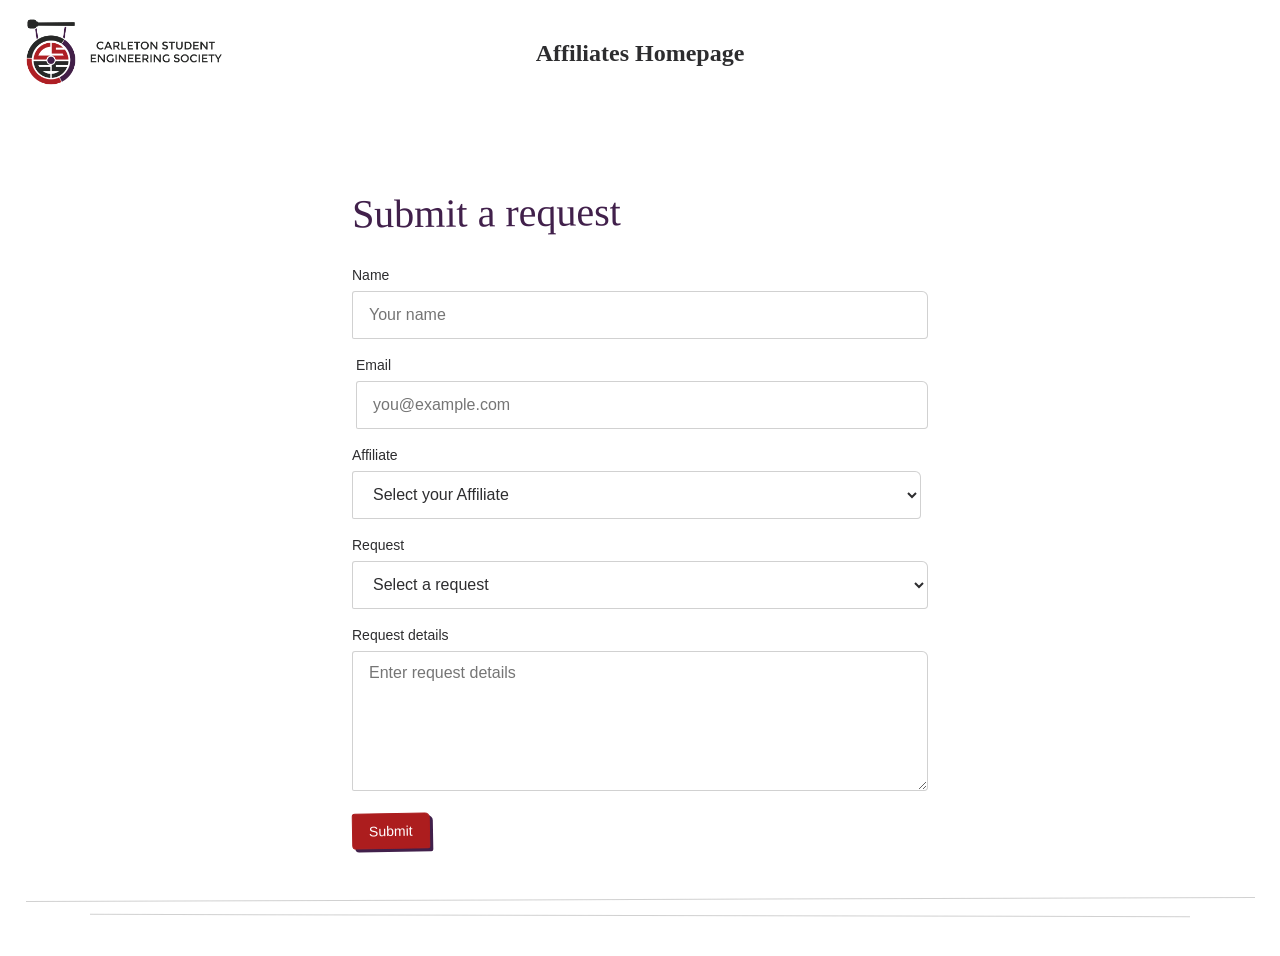
==== index.html @ 76c89505 "Add website files and deployment workflow" ====
<!DOCTYPE html>
<html lang="en">
  <head>
    <meta charset="UTF-8">
    <meta name="viewport" content="width=device-width, initial-scale=1.0">
    <title>Submit a request</title>
    <link rel="stylesheet" href="style.css">
    <script src="index.js" defer></script>
  </head>
  <body>
    <div class="page-shell">
      <header class="site-header">
        <div class="header-logo">
          <img src="CSESFullLogo(1).png" alt="CSES Logo" width="200">
        </div>
        <div class="header-text" id="titlepage-text">
          Affiliates Homepage
        </div>
      </header>

      <main>
        <h1>Submit a request</h1>
        <form id="request-form" class="request-form">
          <div class="field">
            <label for="name">Name</label>
            <input id="name" name="name" type="text" autocomplete="name" placeholder="Your name" required>
          </div>

          <div class="field">
            <label for="email">Email</label>
            <input id="email" name="email" type="email" autocomplete="email" placeholder="you@example.com" required>
          </div>

          <div class="field">
            <label for="affiliate">Affiliate</label>
              <select id="affiliate", name="affiliate" required>
                <option value="" disabled selected>Select your Affiliate</option>
                <option value="CFE">CFE</option>
                <option value="CSCE">CSCE</option>
                <option value="IEEE">IEEE</option>
                <option value="C-Eng Musical">C-Eng Musical</option>
                <option value="CUTE">CUTE</option>
                <option value="Troitsky">Troitsky</option>
                <option value="CPRT">CPRT</option>
                <option value="EWB">EWB</option>
                <option value="OnOrbit">OnOrbit</option>
                <option value="CAIS">CAIS</option>
                <option value="CAAS">CAAS</option>
                <option value="CUBES">CUBES</option>
                <option value="&Design">&Design</option>
                <option value="NSBE">NSBE</option>
                <option value="D-Eng-D">D-Eng-D</option>
                <option value="DESoc">DESoc</option>
                <option value="SREESoc">SREESoc</option>
                <option value="TRONSoc">TRONSoc</option>
                <option value="CSEE">CSEE</option>
                <option value="InSpace">InSpace</option>
                <option value="Eng-Knitters">Eng-Knitters</option>
                <option value="Cybersecurity">Cybersecurity</option>
                <option value="CUE">CUE</option>
                <option value="BITSoc">BITSoc</option>
                <option value="CMAS">CMAS</option>
                <option value="BBUAV">BBUAV</option>
                <option value="SCESoc">SCESoc</option>
                <option value="Racing">Racing</option>
                <option value="ARC">ARC</option>
                <option value="Conc Canoe">Conc Canoe</option>
                <option value="BioCARE">BioCARE</option>
                <option value="CROC">CROC</option>
                <option value="OWWA/WEAO">OWWA/WEAO</option>
                <option value="AIAA">AIAA</option>
                <option value="AASA">AASA</option>
              </select>
          </div>

          <div class="field">
            <label for="request">Request</label>
            <select id="request" name="request" required>
              <option value="" disabled selected>Select a request</option>
              <option value="account">Account help</option>
              <option value="partnership">Partnership</option>
              <option value="content">Content or campaign</option>
              <option value="technical">Technical support</option>
              <option value="other">Something else</option>
            </select>
          </div>

          <div class="field">
            <label for="details">Request details</label>
            <textarea id="details" name="details" placeholder="Enter request details" required></textarea>
          </div>

          <button type="submit">Submit</button>
          <p class="form-status" id="form-status" role="status" aria-live="polite"></p>
        </form>
        <div class="divider" aria-hidden="true"></div>
      </main>
    </div>
  </body>
</html>
---- style.css ----
:root {
  --white: #fff;
  --dark-purple: #41204B;
  --dark-grey: #2D2D2F;
  --red: #AC1D1E;
  --soft-border: rgb(45 45 47 / 22%);
}

* {
  box-sizing: border-box;
}

body {
  min-height: 100vh;
  margin: 0;
  display: flex;
  flex-direction: column;
  background: var(--white);
  color: var(--dark-grey);
  font-family: Arial, sans-serif;
}

.site-header {
  display: grid;
  justify-content: center;
  grid-template-columns: 1fr auto 1fr;
  align-items: center;
  width: 100%;
  padding: 16px 24px;
}

.header-logo {
  grid-column: 1;
  justify-self: start;
}

.header-text {
  grid-column: 2;
  justify-self: center;
  color: var(--dark-grey);
  font-family: Georgia, 'Times New Roman', serif;
  font-size: 24px;
  font-weight: 700;
}

.site-header::after {
  position: absolute;
  right: 2%;
  bottom: 0;
  left: 2%;
  height: 1px;
  background: var(--soft-border);
  content: '';
  transform: rotate(-0.18deg);
}

.titlepage-text {
  position: center;
  width: fit-content;
  color: #2D2D2F;
  font-family: Georgia, 'Times New Roman', Times, serif;
  font-size: 24px;
  font-weight: 700;
}

/*
.logo::after {
  position: absolute;
  right: -4px;
  bottom: -3px;
  left: 0;
  height: 3px;
  background: var(--red);
  content: '';
  transform: rotate(-1deg);
}
*/

main {
  width: 100%;
  flex: 1;
  display: flex;
  flex-direction: column;
  align-items: center;
  padding: 80px 16px 40px;
}

h1 {
  width: min(100%, 576px);
  margin: 0 0 32px;
  color: var(--dark-purple);
  font-family: Georgia, 'Times New Roman', serif;
  font-size: 40px;
  font-weight: 400;
  transform: rotate(-0.5deg);
}

.request-form {
  width: 100%;
  max-width: 576px;
  display: flex;
  flex-direction: column;
  gap: 18px;
}

.field:nth-child(2) {
  margin-left: 4px;
}

.field:nth-child(3) {
  margin-right: 7px;
}

.field label {
  display: block;
  margin-bottom: 8px;
  color: var(--dark-grey);
  font-size: 14px;
  font-weight: 500;
}

input,
select,
textarea {
  width: 100%;
  padding: 12px 16px;
  border: 1px solid var(--soft-border);
  border-radius: 3px 6px 4px 2px;
  background: var(--white);
  color: var(--dark-grey);
  font: inherit;
  box-shadow: none;
}

input,
select {
  min-height: 48px;
}

textarea {
  min-height: 140px;
  resize: vertical;
}

input:focus,
select:focus,
textarea:focus {
  border-color: var(--dark-purple);
  outline: none;
  box-shadow: 0 0 0 2px rgb(65 32 75 / 15%);
}

button {
  align-self: flex-start;
  padding: 9px 16px;
  border: 1px solid var(--red);
  border-radius: 3px 5px 2px 4px;
  background: var(--red);
  color: var(--white);
  font: inherit;
  font-size: 14px;
  font-weight: 500;
  cursor: pointer;
  transition: background-color 150ms ease;
  box-shadow: 3px 3px 0 var(--dark-purple);
  transform: rotate(-1deg);
}

button:hover {
  filter: brightness(0.92);
}

button:focus-visible {
  outline: 2px solid var(--dark-purple);
  outline-offset: 2px;
}

.form-status {
  margin: 0;
  color: var(--dark-grey);
  font-size: 14px;
}

.divider {
  width: min(100%, 1100px);
  height: 1px;
  margin-top: 48px;
  background: var(--soft-border);
  transform: rotate(0.12deg);
}

@media (max-width: 640px) {
  main {
    padding-top: 48px;
  }

  h1 {
    font-size: 36px;
  }

  .field:nth-child(2),
  .field:nth-child(3) {
    margin-inline: 0;
  }

  .site-header {
    padding-inline: 16px;
  }
}
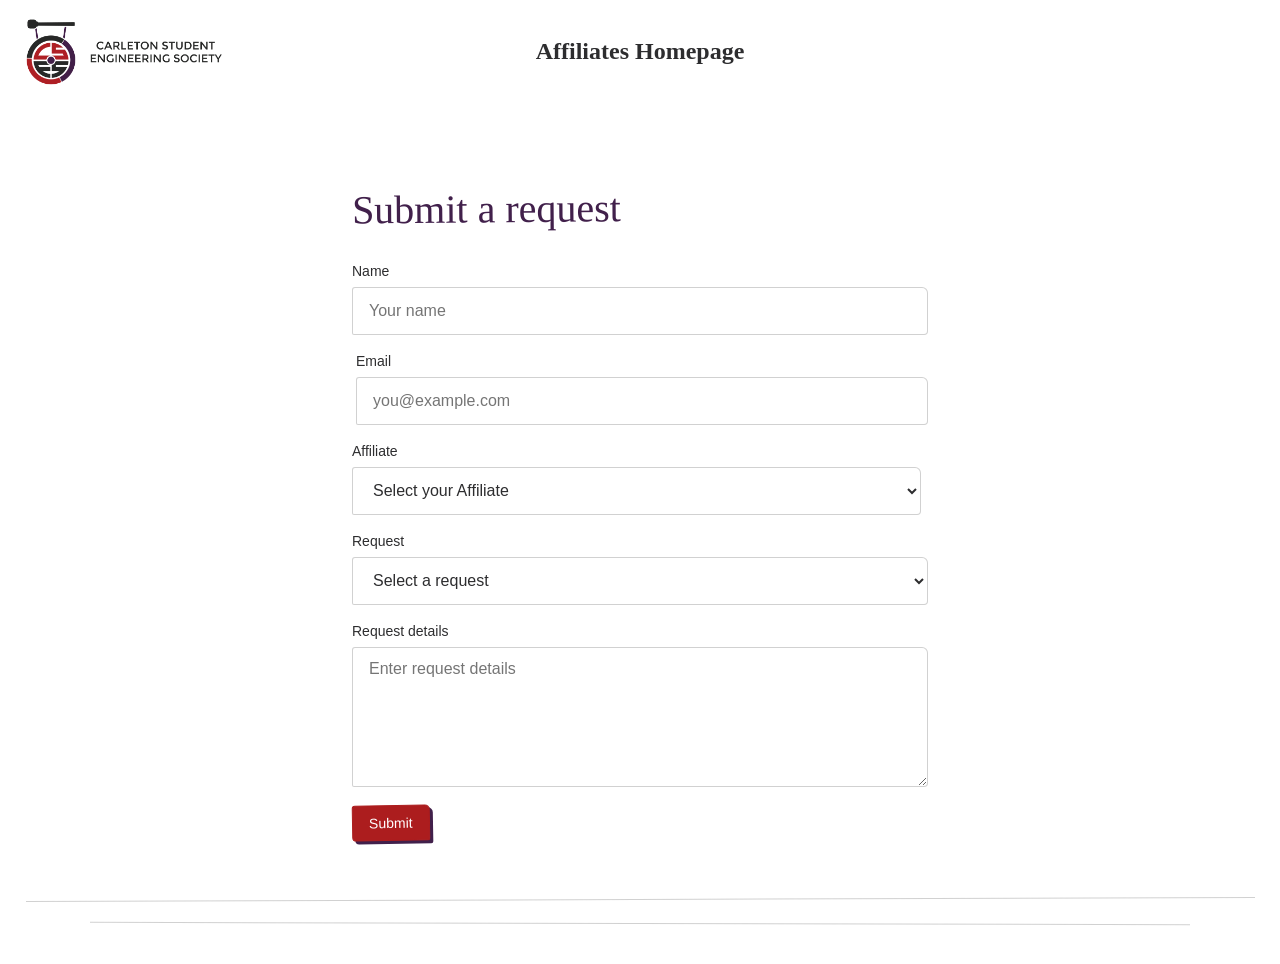
==== commit 4a8a80a2: "test workflow" ====
--- a/index.html
+++ b/index.html
@@ -1,9 +1,9 @@
-<!DOCTYPE html>
+<DOCTYPE html>
 <html lang="en">
   <head>
     <meta charset="UTF-8">
     <meta name="viewport" content="width=device-width, initial-scale=1.0">
-    <title>Submit a request</title>
+    <title>Submit a request to CSES</title>
     <link rel="stylesheet" href="style.css">
     <script src="index.js" defer></script>
   </head>
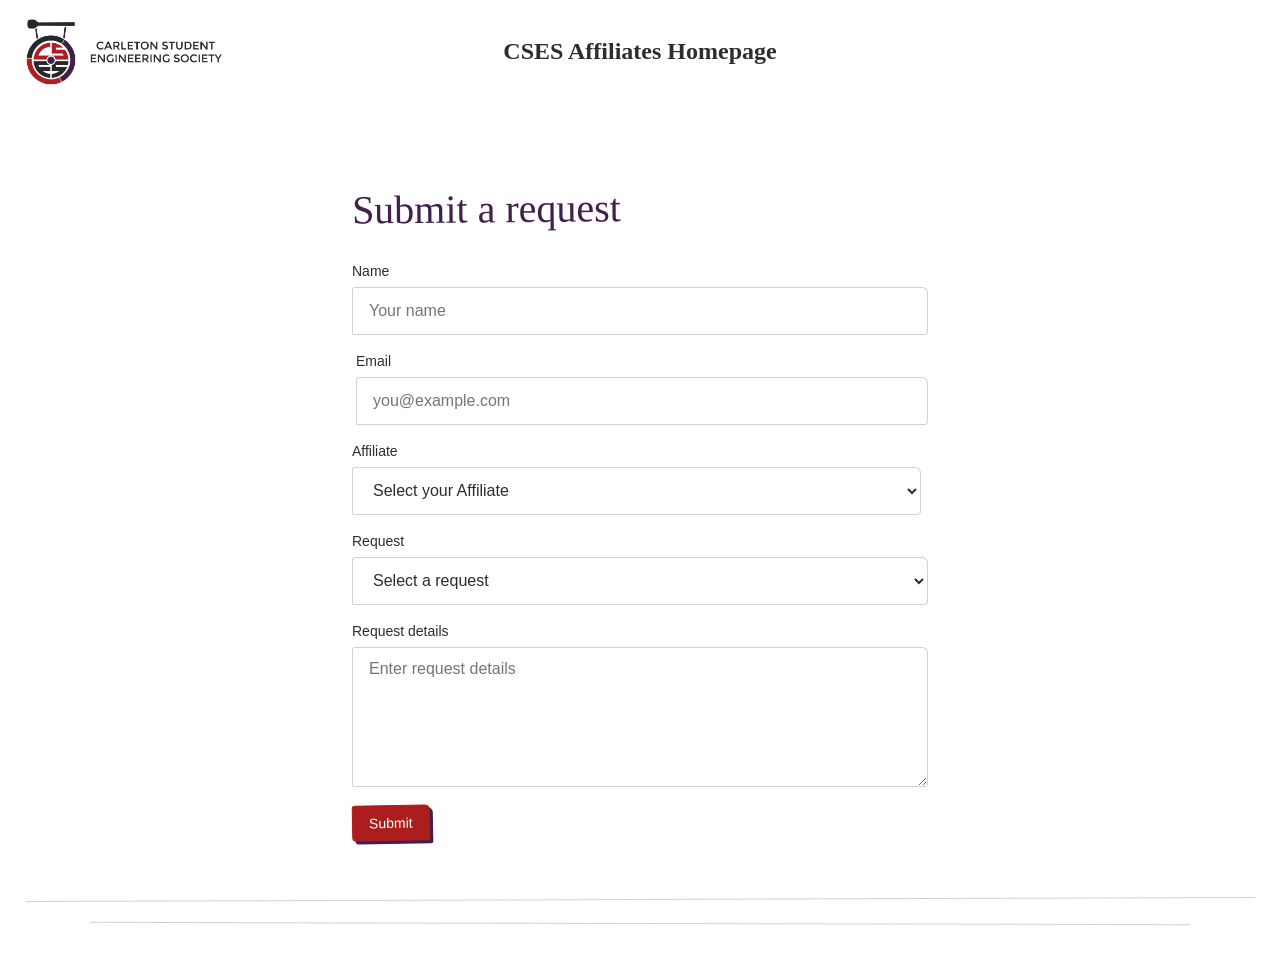
==== commit ff8724ba: "fix workflow" ====
--- a/index.html
+++ b/index.html
@@ -14,7 +14,7 @@
           <img src="CSESFullLogo(1).png" alt="CSES Logo" width="200">
         </div>
         <div class="header-text" id="titlepage-text">
-          Affiliates Homepage
+          CSES Affiliates Homepage
         </div>
       </header>
 
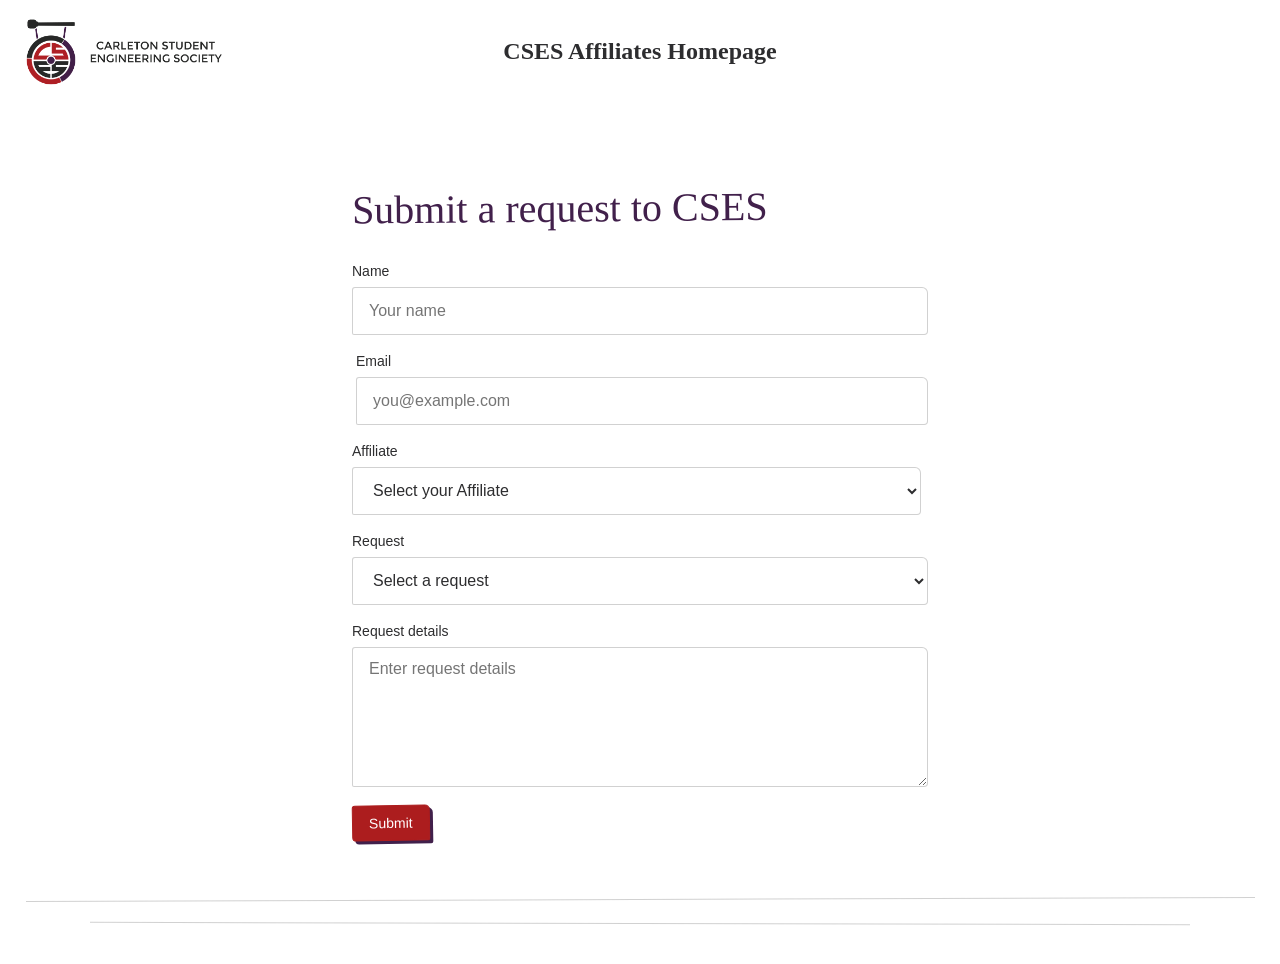
==== commit 23b1317c: "remove workflows, test new deployment" ====
--- a/index.html
+++ b/index.html
@@ -19,7 +19,7 @@
       </header>
 
       <main>
-        <h1>Submit a request</h1>
+        <h1>Submit a request to CSES</h1>
         <form id="request-form" class="request-form">
           <div class="field">
             <label for="name">Name</label>
